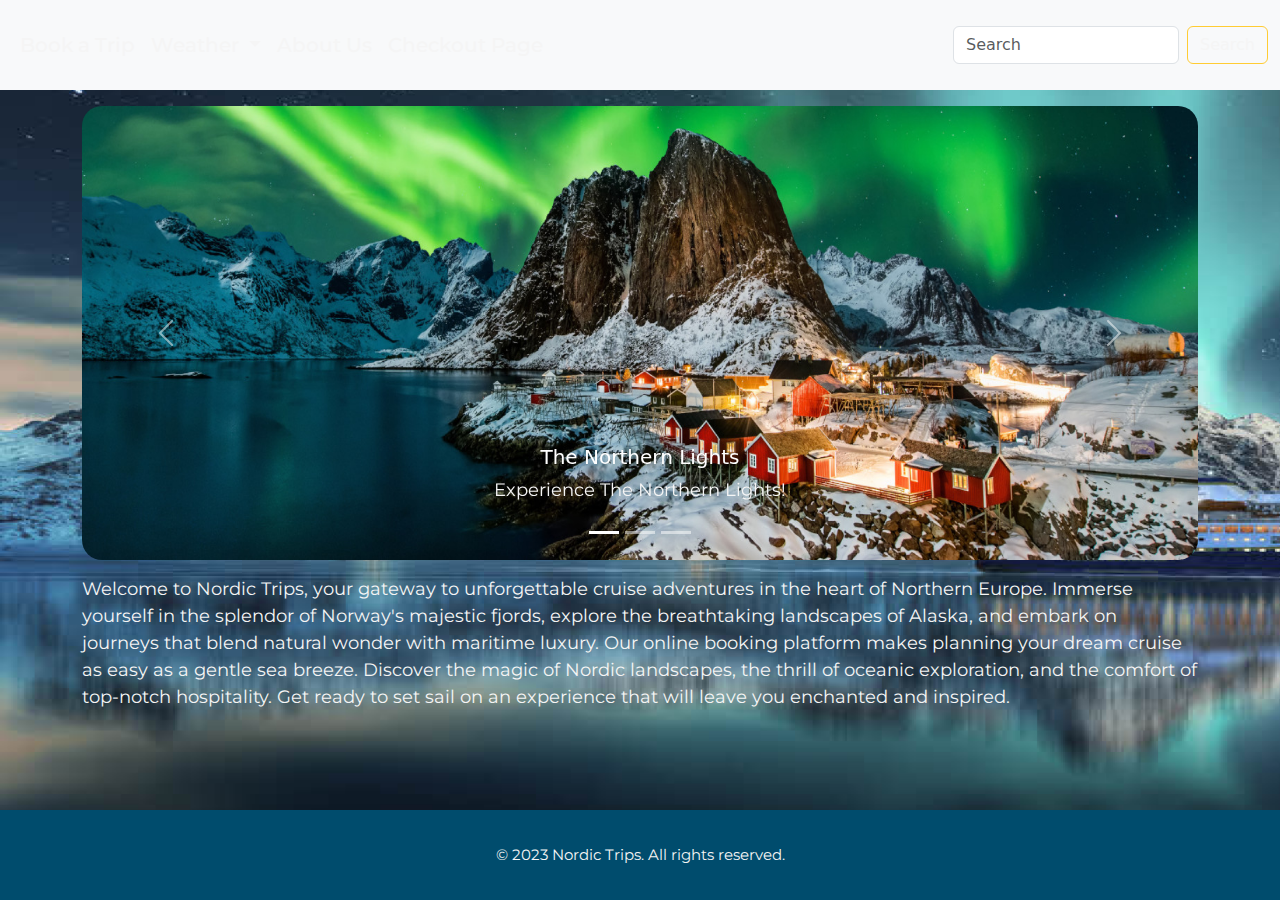
==== index.html @ d679636d "Progress Milestone One" ====
<!DOCTYPE html>
<html lang="en">
<head>
    <meta charset="UTF-8">
    <meta name="viewport" content="width=device-width, initial-scale=1.0">

    <link rel="stylesheet" href="https://cdn.jsdelivr.net/npm/bootstrap@5.2.3/dist/css/bootstrap.min.css">
    <link rel="stylesheet" href="css/main.css">

    <script src="https://cdn.jsdelivr.net/npm/@popperjs/core@2.11.8/dist/umd/popper.min.js" integrity="sha384-I7E8VVD/ismYTF4hNIPjVp/Zjvgyol6VFvRkX/vR+Vc4jQkC+hVqc2pM8ODewa9r" crossorigin="anonymous"></script>
    <script src="https://cdn.jsdelivr.net/npm/bootstrap@5.3.0/dist/js/bootstrap.min.js" integrity="sha384-fbbOQedDUMZZ5KreZpsbe1LCZPVmfTnH7ois6mU1QK+m14rQ1l2bGBq41eYeM/fS" crossorigin="anonymous"></script>
    <script src="https://cdn.jsdelivr.net/npm/bootstrap@5.2.3/dist/js/bootstrap.min.js"></script>
    <script src="js/main.js"></script>

    <title>Progress Assessment One</title>
</head>
<body style="background-image: url(assets/image\ 77.png);">
    <nav class="navbar navbar-expand-lg bg-body-tertiary">
        <div class="container-fluid">
          <button class="navbar-toggler" type="button" data-bs-toggle="collapse" data-bs-target="#navbarSupportedContent" aria-controls="navbarSupportedContent" aria-expanded="false" aria-label="Toggle navigation">
            <span class="navbar-toggler-icon"></span>
          </button>
          <div class="collapse navbar-collapse" id="navbarSupportedContent">
            <ul class="navbar-nav me-auto mb-2 mb-lg-0">
              <li class="nav-item">
                <a class="nav-link" href="trips.html">Book a Trip</a>
              </li>
              <li class="nav-item dropdown">
                <a class="nav-link dropdown-toggle" href="#" role="button" data-bs-toggle="dropdown" aria-expanded="false">
                    Weather
                  </a>
                  <ul class="dropdown-menu">
                    <li><a class="dropdown-item" href="#">Action</a></li>
                    <li><a class="dropdown-item" href="#">Another action</a></li>
                    <li><hr class="dropdown-divider"></li>
                    <li><a class="dropdown-item" href="#">Something else here</a></li>
                  </ul>
              </li>
              <li class="nav-item">
                <a class="nav-link" href="#">About Us</a>
              </li>
              <li class="nav-item">
                <a class="nav-link" href="checkout.html">Checkout Page</a>
              </li>
            </ul>
            <form class="d-flex" role="search">
              <input class="form-control me-2" type="search" placeholder="Search" aria-label="Search">
              <button class="btn btn-outline-success" type="submit">Search</button>
            </form>
          </div>
        </div>
      </nav>

    <p> 
    <div class="container"> 
      <div id="carouselExampleCaptions" class="carousel slide">
        <div class="carousel-indicators">
          <button type="button" data-bs-target="#carouselExampleCaptions" data-bs-slide-to="0" class="active" aria-current="true" aria-label="Slide 1"></button>
          <button type="button" data-bs-target="#carouselExampleCaptions" data-bs-slide-to="1" aria-label="Slide 2"></button>
          <button type="button" data-bs-target="#carouselExampleCaptions" data-bs-slide-to="2" aria-label="Slide 3"></button>
        </div>
        <div class="carousel-inner">
          <div class="carousel-item active">
            <img src="assets/image 115.png" class="d-block w-100" alt="...">
            <div class="carousel-caption d-none d-md-block">
              <h5>The Northern Lights</h5>
              <p>Experience The Northern Lights!</p>
            </div>
          </div>
          <div class="carousel-item">
            <img src="assets/image 79.png" class="d-block w-100" alt="...">
            <div class="carousel-caption d-none d-md-block">
              <h5>The green hills of Norway.</h5>
              <p>See them in the summer and winter.</p>
            </div>
          </div>
          <div class="carousel-item">
            <img src="assets/image 78.png" class="d-block w-100" alt="...">
            <div class="carousel-caption d-none d-md-block">
              <h5>Winter Cruise</h5>
              <p>Some representative placeholder content for the third slide.</p>
            </div>
          </div>
        </div>
        <button class="carousel-control-prev" type="button" data-bs-target="#carouselExampleCaptions" data-bs-slide="prev">
          <span class="carousel-control-prev-icon" aria-hidden="true"></span>
          <span class="visually-hidden">Previous</span>
        </button>
        <button class="carousel-control-next" type="button" data-bs-target="#carouselExampleCaptions" data-bs-slide="next">
          <span class="carousel-control-next-icon" aria-hidden="true"></span>
          <span class="visually-hidden">Next</span>
        </button>
      </div>
    </div> 
</p> 

<div class="container">
<p>
    Welcome to Nordic Trips, your gateway to unforgettable cruise adventures in the heart of Northern Europe. 
    Immerse yourself in the splendor of Norway's majestic fjords, explore the breathtaking landscapes of Alaska, 
    and embark on journeys that blend natural wonder with maritime luxury. 
    Our online booking platform makes planning your dream cruise as easy as a gentle sea breeze. Discover the magic of Nordic landscapes, 
    the thrill of oceanic exploration, and the comfort of top-notch hospitality. 
    Get ready to set sail on an experience that will leave you enchanted and inspired.
</p>
</div>

<footer class="footer">
    © 2023 Nordic Trips. All rights reserved.
</footer>

</body>
</html>
---- css/main.css ----
@import url('https://fonts.googleapis.com/css2?family=Montserrat:ital,wght@1,600&family=Oswald:wght@600&family=Russo+One&display=swap');
@import url('https://fonts.googleapis.com/css2?family=Montserrat&family=Oswald:wght@600&family=Russo+One&display=swap');

.navbar {
    height: 90px;
    background-color: #004C6D;
}

.navbar a {
    color: #f5f5f5;
    font-family: "Montserrat", sans-serif;
    font-size: 20px;
    font-weight: 500;
}

.navbar .btn-outline-success {
    color: #f5f5f5;
    border-color: #FFCC33;
}

.navbar .ms-auto {
    margin-left: auto;
}

.carousel-container {
    border-radius: 20px;
    overflow: hidden;
}

.carousel-inner img {
    border-radius: 20px;
}

body {
    background-image: url('assets/image\ 77.png');
    background-size: cover;
    background-repeat: no-repeat; 
    background-attachment: fixed;
}

p {
    color: #f5f5f5;
    font-family: "Montserrat", sans-serif;
    font-size: 18px;
    font-weight: 400;
}

.btn-primary {
    background-color: #FFCC33;
    color: black;
    border-color: black;
    font-size: 14px;
    padding: 6px 12px;
    margin-top: 30px;
    display: block;
    width: 30%;
    text-align: center;
}

.btn-primary :hover {
    background-color: #FFCC33;
    border-color: black;
}

.footer {
    height: 90px;
    width: 100%;
    background-color: #004C6D;
    color: #f5f5f5;
    text-align: center;
    line-height: 90px;
    font-family: "Montserrat", sans-serif;
    font-size: 15px;
    position: absolute;
    bottom: 0;
}
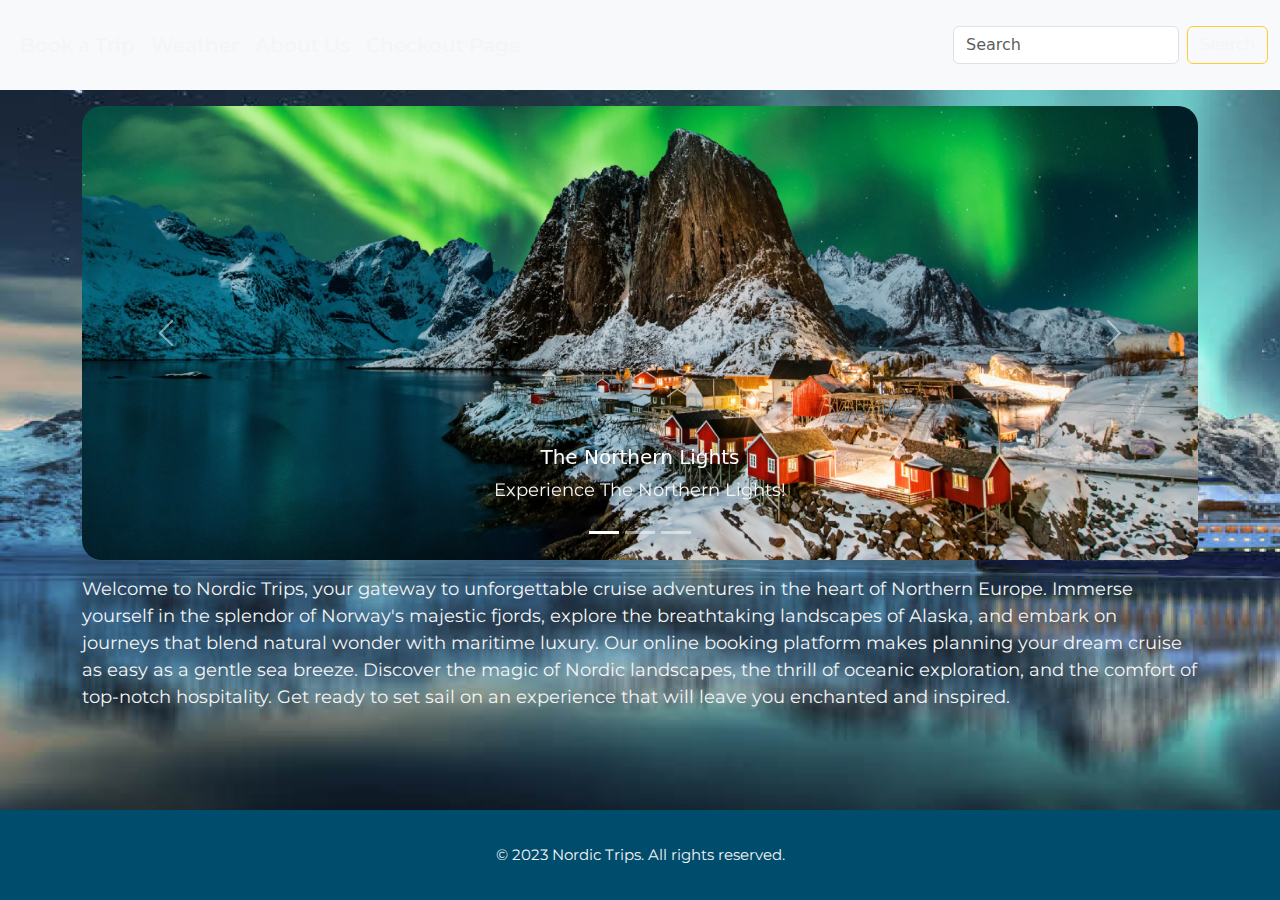
==== commit ba5d78f9: "Task 7" ====
--- a/index.html
+++ b/index.html
@@ -10,6 +10,7 @@
     <script src="https://cdn.jsdelivr.net/npm/@popperjs/core@2.11.8/dist/umd/popper.min.js" integrity="sha384-I7E8VVD/ismYTF4hNIPjVp/Zjvgyol6VFvRkX/vR+Vc4jQkC+hVqc2pM8ODewa9r" crossorigin="anonymous"></script>
     <script src="https://cdn.jsdelivr.net/npm/bootstrap@5.3.0/dist/js/bootstrap.min.js" integrity="sha384-fbbOQedDUMZZ5KreZpsbe1LCZPVmfTnH7ois6mU1QK+m14rQ1l2bGBq41eYeM/fS" crossorigin="anonymous"></script>
     <script src="https://cdn.jsdelivr.net/npm/bootstrap@5.2.3/dist/js/bootstrap.min.js"></script>
+    <script src="https://ajax.googleapis.com/ajax/libs/jquery/3.7.0/jquery.min.js"></script>
     <script src="js/main.js"></script>
 
     <title>Progress Assessment One</title>
@@ -25,16 +26,8 @@
               <li class="nav-item">
                 <a class="nav-link" href="trips.html">Book a Trip</a>
               </li>
-              <li class="nav-item dropdown">
-                <a class="nav-link dropdown-toggle" href="#" role="button" data-bs-toggle="dropdown" aria-expanded="false">
-                    Weather
-                  </a>
-                  <ul class="dropdown-menu">
-                    <li><a class="dropdown-item" href="#">Action</a></li>
-                    <li><a class="dropdown-item" href="#">Another action</a></li>
-                    <li><hr class="dropdown-divider"></li>
-                    <li><a class="dropdown-item" href="#">Something else here</a></li>
-                  </ul>
+              <li class="nav-item">
+                <a class="nav-link" href="#">Weather</a>
               </li>
               <li class="nav-item">
                 <a class="nav-link" href="#">About Us</a>
--- a/css/main.css
+++ b/css/main.css
@@ -50,6 +50,7 @@
     color: black;
     border-color: black;
     font-size: 14px;
+    font-weight: 600;
     padding: 6px 12px;
     margin-top: 30px;
     display: block;
@@ -61,6 +62,38 @@
     background-color: #FFCC33;
     border-color: black;
 }
+
+h1,h3 {
+    font-family: "Montserrat", sans-serif;
+    font-weight: 400;
+    color: black;
+}
+
+.filters {
+    background-color: #FFCC33;
+    padding: 10px;
+    width: fit-content;
+    display: flex;
+    align-items: center;
+    gap: 10px;
+}
+
+.filters select {
+    background-color: white; 
+    border: none;
+    padding: 5px;
+    border-radius: 5px;
+    outline: none;
+}
+
+.filterForm button {
+    background-color: #004C6D;
+    color: white;
+    border: none;
+    padding: 8px 20px;
+    cursor: pointer;
+}
+
 
 .footer {
     height: 90px;
